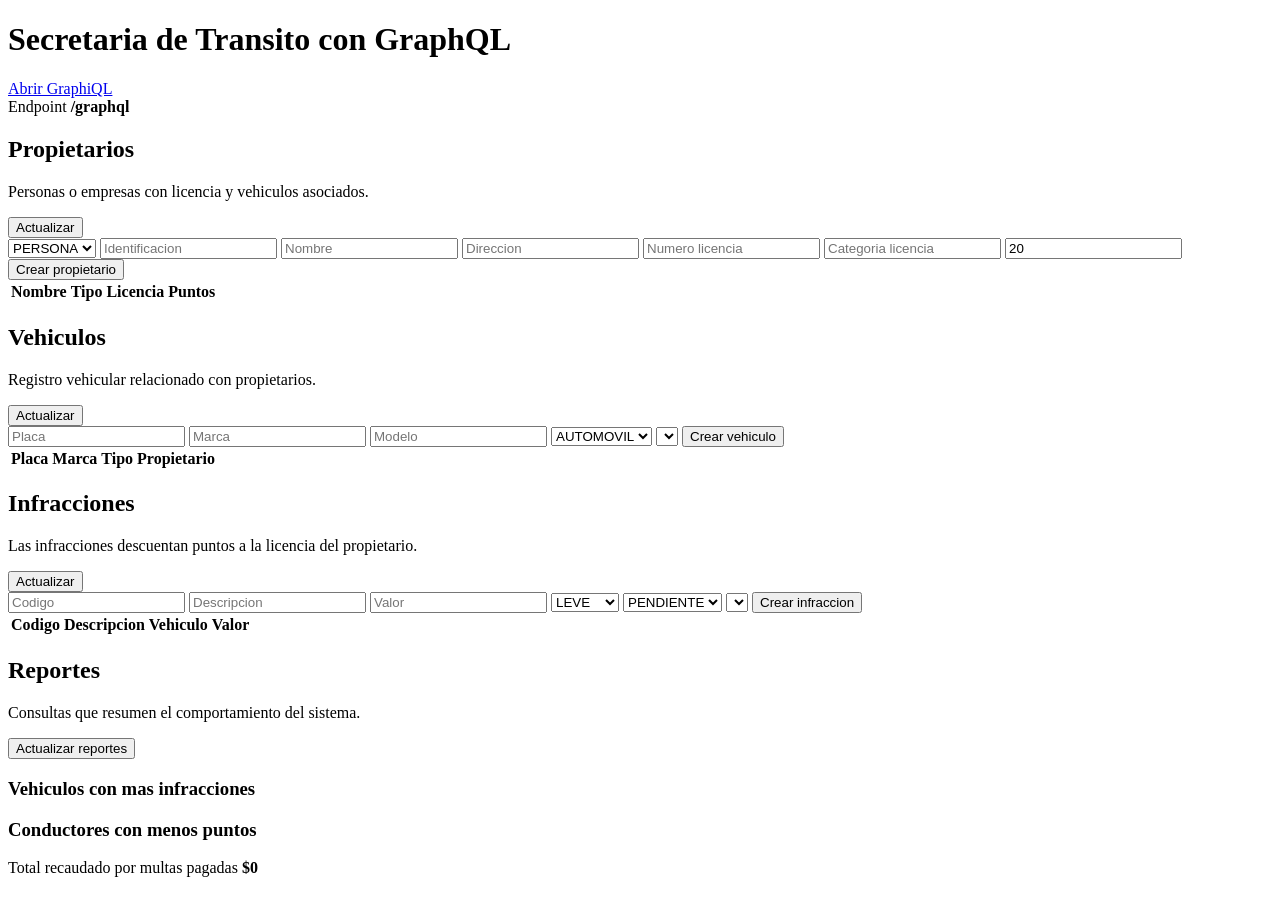
==== Secretaria_de_Transito_GraphQL/src/main/resources/static/index.html @ fb91f610 "Subiendo el Proyecto actualizado a Github" ====
<!doctype html>
<html lang="es">
<head>
    <meta charset="UTF-8">
    <meta name="viewport" content="width=device-width, initial-scale=1.0">
    <title>Secretaria de Transito GraphQL</title>
    <link rel="stylesheet" href="/app.css">
</head>
<body>
<div class="page-shell">
    <header class="hero">
        <div>
            <h1>Secretaria de Transito con GraphQL</h1>
        </div>
        <div class="hero-side">
            <a class="hero-link" href="/graphiql" target="_blank" rel="noreferrer">Abrir GraphiQL</a>
            <div class="hero-stat">
                <span>Endpoint</span>
                <strong>/graphql</strong>
            </div>
        </div>
    </header>

    <section class="metrics" id="metrics"></section>

    <section class="grid-two">
        <article class="card">
            <div class="section-head">
                <div>
                    <h2>Propietarios</h2>
                    <p>Personas o empresas con licencia y vehiculos asociados.</p>
                </div>
                <button type="button" data-refresh="propietarios">Actualizar</button>
            </div>
            <form class="form-grid" id="propietario-form">
                <select name="tipo" required>
                    <option value="PERSONA">PERSONA</option>
                    <option value="EMPRESA">EMPRESA</option>
                </select>
                <input name="identificacion" placeholder="Identificacion" required>
                <input name="nombre" placeholder="Nombre" required>
                <input name="direccion" placeholder="Direccion" required>
                <input name="numeroLicencia" placeholder="Numero licencia" required>
                <input name="categoriaLicencia" placeholder="Categoria licencia" required>
                <input name="puntosBase" type="number" min="0" value="20" required>
                <button type="submit" class="full">Crear propietario</button>
            </form>
            <div class="table-wrap">
                <table>
                    <thead>
                    <tr>
                        <th>Nombre</th>
                        <th>Tipo</th>
                        <th>Licencia</th>
                        <th>Puntos</th>
                        <th></th>
                    </tr>
                    </thead>
                    <tbody id="propietarios-body"></tbody>
                </table>
            </div>
        </article>

        <article class="card">
            <div class="section-head">
                <div>
                    <h2>Vehiculos</h2>
                    <p>Registro vehicular relacionado con propietarios.</p>
                </div>
                <button type="button" data-refresh="vehiculos">Actualizar</button>
            </div>
            <form class="form-grid" id="vehiculo-form">
                <input name="placa" placeholder="Placa" required>
                <input name="marca" placeholder="Marca" required>
                <input name="modelo" placeholder="Modelo" required>
                <select name="tipo" required>
                    <option value="AUTOMOVIL">AUTOMOVIL</option>
                    <option value="MOTO">MOTO</option>
                    <option value="CAMION">CAMION</option>
                </select>
                <select name="propietarioId" id="vehiculo-propietario" required></select>
                <button type="submit" class="full">Crear vehiculo</button>
            </form>
            <div class="table-wrap">
                <table>
                    <thead>
                    <tr>
                        <th>Placa</th>
                        <th>Marca</th>
                        <th>Tipo</th>
                        <th>Propietario</th>
                        <th></th>
                    </tr>
                    </thead>
                    <tbody id="vehiculos-body"></tbody>
                </table>
            </div>
        </article>
    </section>

    <section class="grid-two">
        <article class="card">
            <div class="section-head">
                <div>
                    <h2>Infracciones</h2>
                    <p>Las infracciones descuentan puntos a la licencia del propietario.</p>
                </div>
                <button type="button" data-refresh="infracciones">Actualizar</button>
            </div>
            <form class="form-grid" id="infraccion-form">
                <input name="codigo" placeholder="Codigo" required>
                <input name="descripcion" placeholder="Descripcion" required>
                <input name="valor" type="number" min="0" step="0.01" placeholder="Valor" required>
                <select name="severidad" required>
                    <option value="LEVE">LEVE</option>
                    <option value="MEDIA">MEDIA</option>
                    <option value="GRAVE">GRAVE</option>
                </select>
                <select name="pagada" required>
                    <option value="false">PENDIENTE</option>
                    <option value="true">PAGADA</option>
                </select>
                <select name="vehiculoId" id="infraccion-vehiculo" required></select>
                <button type="submit" class="full">Crear infraccion</button>
            </form>
            <div class="table-wrap">
                <table>
                    <thead>
                    <tr>
                        <th>Codigo</th>
                        <th>Descripcion</th>
                        <th>Vehiculo</th>
                        <th>Valor</th>
                        <th></th>
                    </tr>
                    </thead>
                    <tbody id="infracciones-body"></tbody>
                </table>
            </div>
        </article>
        <article class="card">
            <div class="section-head">
            <div>
                <h2>Reportes</h2>
                <p>Consultas que resumen el comportamiento del sistema.</p>
            </div>
            <button type="button" id="refresh-reportes">Actualizar reportes</button>
        </div>
        <div class="grid-two reports">
            <div>
                <h3>Vehiculos con mas infracciones</h3>
                <ul id="reporte-vehiculos" class="report-list"></ul>
            </div>
            <div>
                <h3>Conductores con menos puntos</h3>
                <ul id="reporte-conductores" class="report-list"></ul>
            </div>
        </div>
        <div class="money-box">
            <span>Total recaudado por multas pagadas</span>
            <strong id="total-recaudado">$0</strong>
        </div>
        </article>
    </section>
</div>

<script src="/app.js"></script>
</body>
</html>
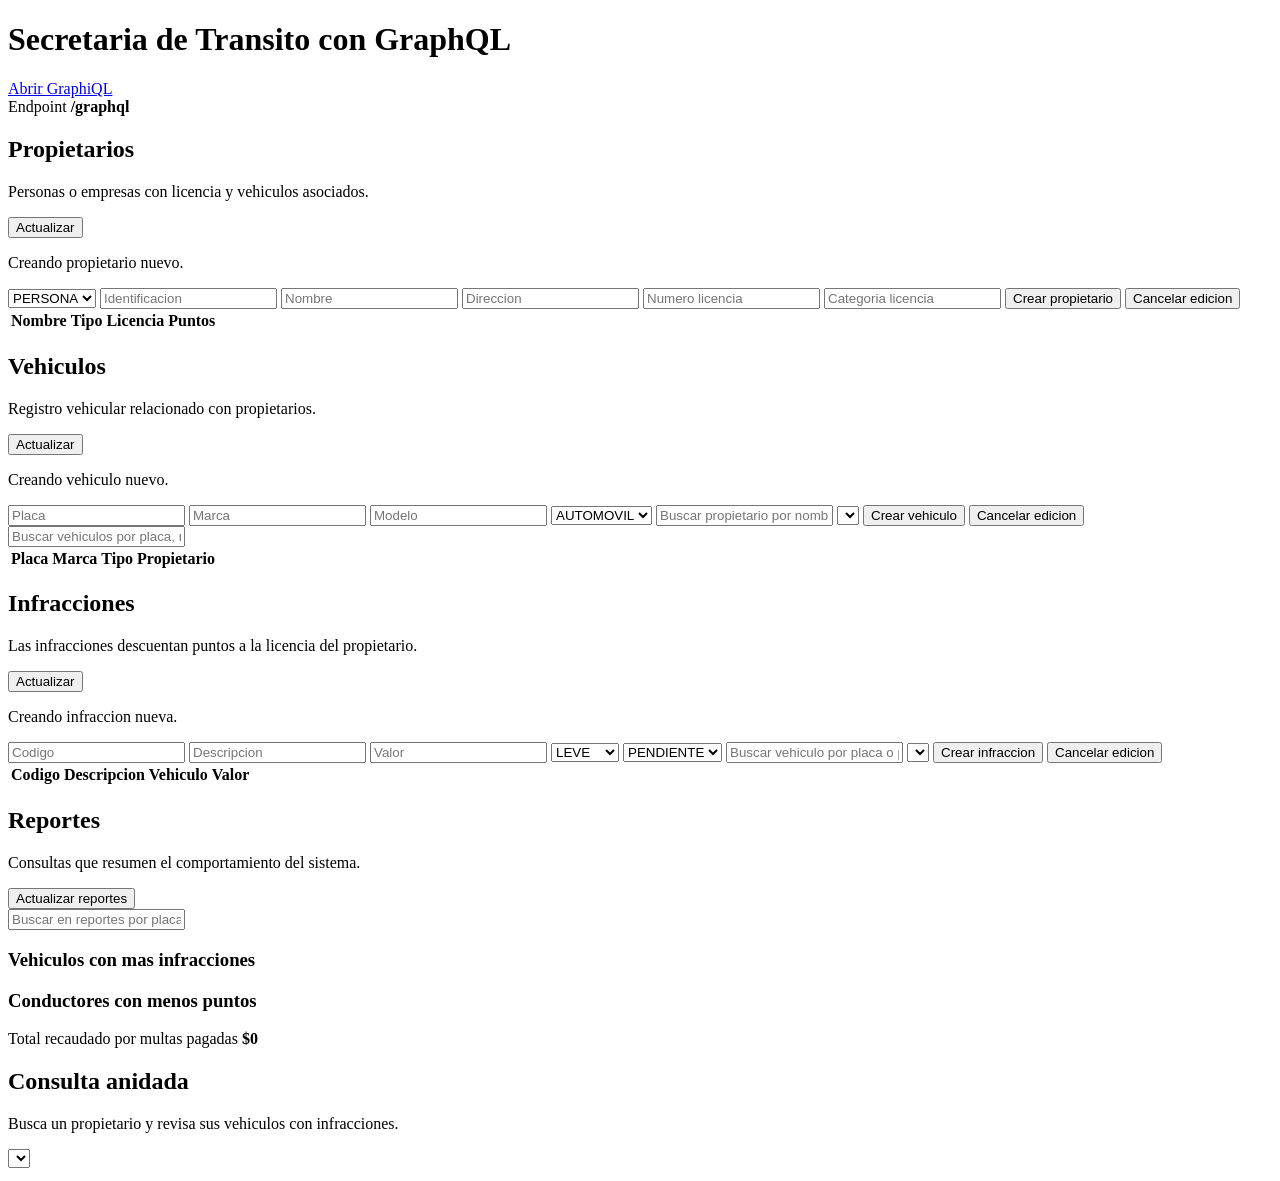
==== commit a689f199: "Actualizaciones de seguridad" ====
--- a/Secretaria_de_Transito_GraphQL/src/main/resources/static/index.html
+++ b/Secretaria_de_Transito_GraphQL/src/main/resources/static/index.html
@@ -33,6 +33,7 @@
                 <button type="button" data-refresh="propietarios">Actualizar</button>
             </div>
             <form class="form-grid" id="propietario-form">
+                <p class="form-note full" id="propietario-mode">Creando propietario nuevo.</p>
                 <select name="tipo" required>
                     <option value="PERSONA">PERSONA</option>
                     <option value="EMPRESA">EMPRESA</option>
@@ -42,8 +43,8 @@
                 <input name="direccion" placeholder="Direccion" required>
                 <input name="numeroLicencia" placeholder="Numero licencia" required>
                 <input name="categoriaLicencia" placeholder="Categoria licencia" required>
-                <input name="puntosBase" type="number" min="0" value="20" required>
-                <button type="submit" class="full">Crear propietario</button>
+                <button type="submit" class="full" id="propietario-submit">Crear propietario</button>
+                <button type="button" class="ghost full hidden" id="cancelar-propietario">Cancelar edicion</button>
             </form>
             <div class="table-wrap">
                 <table>
@@ -70,6 +71,7 @@
                 <button type="button" data-refresh="vehiculos">Actualizar</button>
             </div>
             <form class="form-grid" id="vehiculo-form">
+                <p class="form-note full" id="vehiculo-mode">Creando vehiculo nuevo.</p>
                 <input name="placa" placeholder="Placa" required>
                 <input name="marca" placeholder="Marca" required>
                 <input name="modelo" placeholder="Modelo" required>
@@ -78,9 +80,12 @@
                     <option value="MOTO">MOTO</option>
                     <option value="CAMION">CAMION</option>
                 </select>
-                <select name="propietarioId" id="vehiculo-propietario" required></select>
-                <button type="submit" class="full">Crear vehiculo</button>
+                <input id="busqueda-propietario-vehiculo" placeholder="Buscar propietario por nombre o identificacion">
+                <select name="propietarioIdentificacion" id="vehiculo-propietario" required></select>
+                <button type="submit" class="full" id="vehiculo-submit">Crear vehiculo</button>
+                <button type="button" class="ghost full hidden" id="cancelar-vehiculo">Cancelar edicion</button>
             </form>
+            <input id="busqueda-vehiculos" placeholder="Buscar vehiculos por placa, marca o propietario">
             <div class="table-wrap">
                 <table>
                     <thead>
@@ -108,6 +113,7 @@
                 <button type="button" data-refresh="infracciones">Actualizar</button>
             </div>
             <form class="form-grid" id="infraccion-form">
+                <p class="form-note full" id="infraccion-mode">Creando infraccion nueva.</p>
                 <input name="codigo" placeholder="Codigo" required>
                 <input name="descripcion" placeholder="Descripcion" required>
                 <input name="valor" type="number" min="0" step="0.01" placeholder="Valor" required>
@@ -120,8 +126,10 @@
                     <option value="false">PENDIENTE</option>
                     <option value="true">PAGADA</option>
                 </select>
-                <select name="vehiculoId" id="infraccion-vehiculo" required></select>
-                <button type="submit" class="full">Crear infraccion</button>
+                <input id="busqueda-vehiculo-infraccion" placeholder="Buscar vehiculo por placa o propietario">
+                <select name="vehiculoPlaca" id="infraccion-vehiculo" required></select>
+                <button type="submit" class="full" id="infraccion-submit">Crear infraccion</button>
+                <button type="button" class="ghost full hidden" id="cancelar-infraccion">Cancelar edicion</button>
             </form>
             <div class="table-wrap">
                 <table>
@@ -139,13 +147,14 @@
             </div>
         </article>
         <article class="card">
-            <div class="section-head">
+        <div class="section-head">
             <div>
                 <h2>Reportes</h2>
                 <p>Consultas que resumen el comportamiento del sistema.</p>
             </div>
             <button type="button" id="refresh-reportes">Actualizar reportes</button>
         </div>
+        <input id="busqueda-reportes" placeholder="Buscar en reportes por placa, propietario o identificacion">
         <div class="grid-two reports">
             <div>
                 <h3>Vehiculos con mas infracciones</h3>
@@ -162,6 +171,19 @@
         </div>
         </article>
     </section>
+
+    <section class="card">
+        <div class="section-head">
+            <div>
+                <h2>Consulta anidada</h2>
+                <p>Busca un propietario y revisa sus vehiculos con infracciones.</p>
+            </div>
+        </div>
+        <div class="form-grid">
+            <select id="detalle-propietario"></select>
+            <pre id="nested-result"></pre>
+        </div>
+    </section>
 </div>
 
 <script src="/app.js"></script>
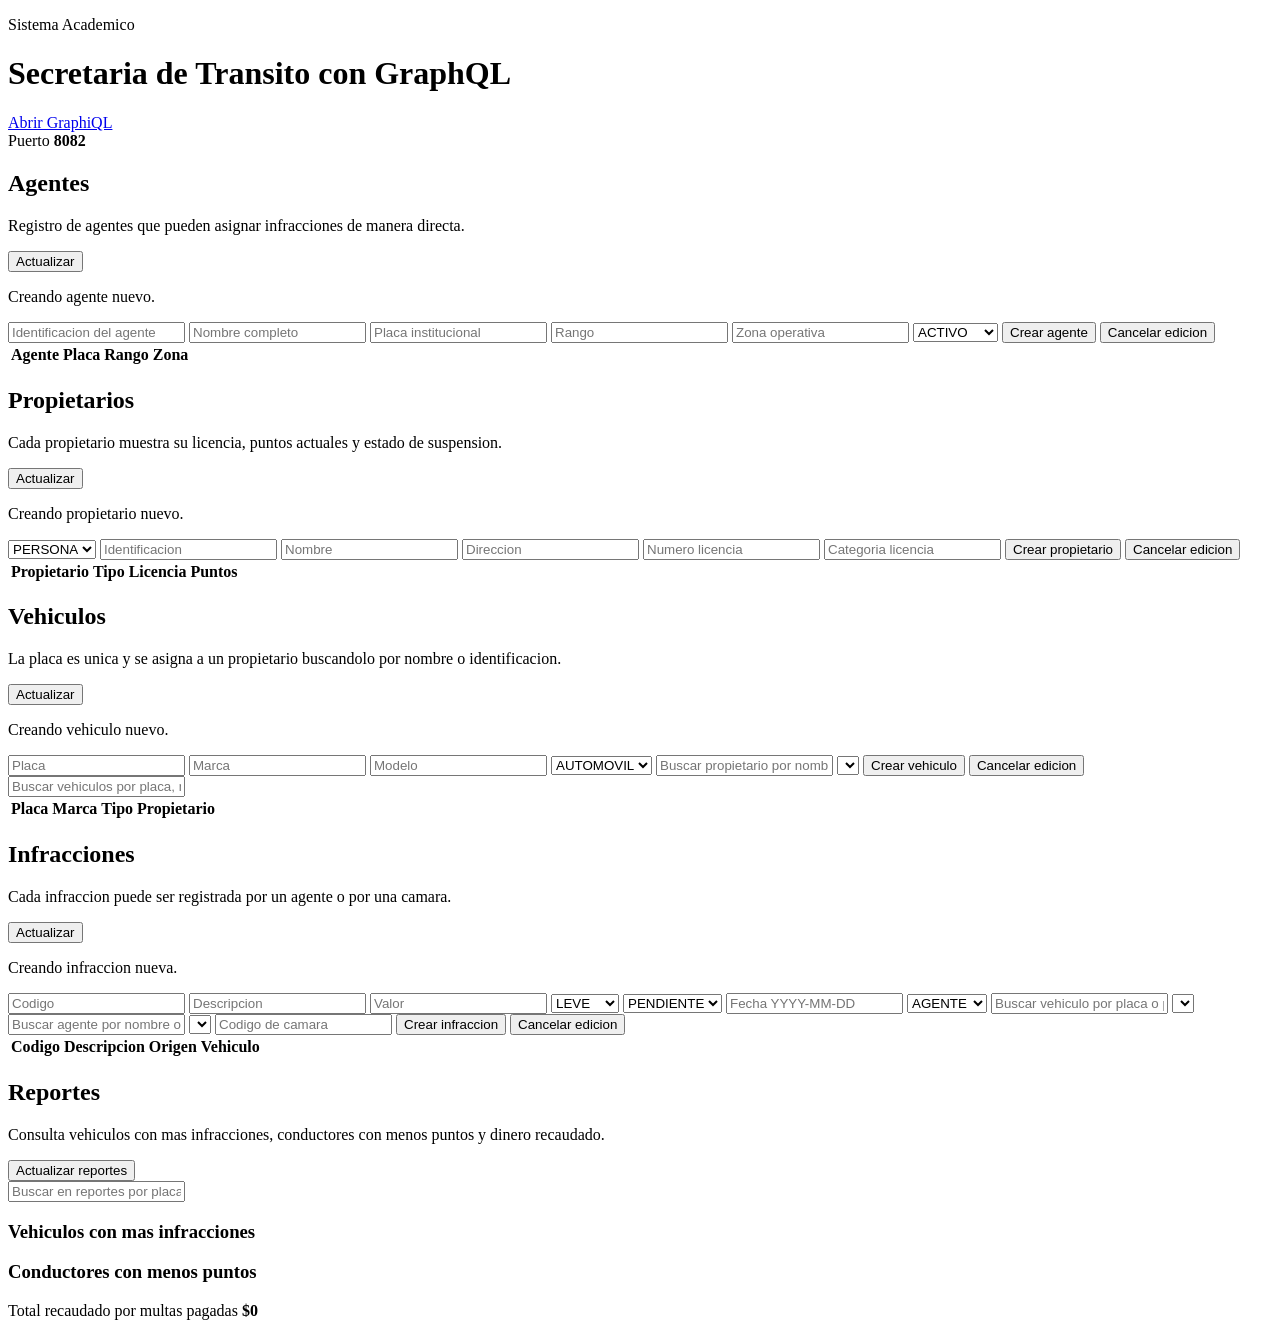
==== commit 225b46a4: "Cambio visual" ====
--- a/Secretaria_de_Transito_GraphQL/src/main/resources/static/index.html
+++ b/Secretaria_de_Transito_GraphQL/src/main/resources/static/index.html
@@ -10,25 +10,65 @@
 <div class="page-shell">
     <header class="hero">
         <div>
+            <p class="eyebrow">Sistema Academico</p>
             <h1>Secretaria de Transito con GraphQL</h1>
-        </div>
+            </div>
         <div class="hero-side">
             <a class="hero-link" href="/graphiql" target="_blank" rel="noreferrer">Abrir GraphiQL</a>
             <div class="hero-stat">
-                <span>Endpoint</span>
-                <strong>/graphql</strong>
+                <span>Puerto</span>
+                <strong>8082</strong>
             </div>
         </div>
     </header>
 
     <section class="metrics" id="metrics"></section>
 
-    <section class="grid-two">
+    <section class="card">
+        <article class="card">
+            <div class="section-head">
+                <div>
+                    <h2>Agentes</h2>
+                    <p>Registro de agentes que pueden asignar infracciones de manera directa.</p>
+                </div>
+                <button type="button" data-refresh="agentes">Actualizar</button>
+            </div>
+            <form class="form-grid" id="agente-form">
+                <p class="form-note full" id="agente-mode">Creando agente nuevo.</p>
+                <input name="identificacion" placeholder="Identificacion del agente" required>
+                <input name="nombre" placeholder="Nombre completo" required>
+                <input name="placaInstitucional" placeholder="Placa institucional" required>
+                <input name="rango" placeholder="Rango" required>
+                <input name="zonaOperativa" placeholder="Zona operativa" required>
+                <select name="activo" required>
+                    <option value="true">ACTIVO</option>
+                    <option value="false">INACTIVO</option>
+                </select>
+                <button type="submit" class="full" id="agente-submit">Crear agente</button>
+                <button type="button" class="ghost full hidden" id="cancelar-agente">Cancelar edicion</button>
+            </form>
+            <div class="table-wrap">
+                <table>
+                    <thead>
+                    <tr>
+                        <th>Agente</th>
+                        <th>Placa</th>
+                        <th>Rango</th>
+                        <th>Zona</th>
+                        <th></th>
+                    </tr>
+                    </thead>
+                    <tbody id="agentes-body"></tbody>
+                </table>
+            </div>
+        </article>
+    </section>
+    <section class="card">
         <article class="card">
             <div class="section-head">
                 <div>
                     <h2>Propietarios</h2>
-                    <p>Personas o empresas con licencia y vehiculos asociados.</p>
+                    <p>Cada propietario muestra su licencia, puntos actuales y estado de suspension.</p>
                 </div>
                 <button type="button" data-refresh="propietarios">Actualizar</button>
             </div>
@@ -50,7 +90,7 @@
                 <table>
                     <thead>
                     <tr>
-                        <th>Nombre</th>
+                        <th>Propietario</th>
                         <th>Tipo</th>
                         <th>Licencia</th>
                         <th>Puntos</th>
@@ -61,12 +101,14 @@
                 </table>
             </div>
         </article>
-
+    </section>
+
+    <section class="card">
         <article class="card">
             <div class="section-head">
                 <div>
                     <h2>Vehiculos</h2>
-                    <p>Registro vehicular relacionado con propietarios.</p>
+                    <p>La placa es unica y se asigna a un propietario buscandolo por nombre o identificacion.</p>
                 </div>
                 <button type="button" data-refresh="vehiculos">Actualizar</button>
             </div>
@@ -102,13 +144,12 @@
             </div>
         </article>
     </section>
-
-    <section class="grid-two">
+    <section class="card">
         <article class="card">
             <div class="section-head">
                 <div>
                     <h2>Infracciones</h2>
-                    <p>Las infracciones descuentan puntos a la licencia del propietario.</p>
+                    <p>Cada infraccion puede ser registrada por un agente o por una camara.</p>
                 </div>
                 <button type="button" data-refresh="infracciones">Actualizar</button>
             </div>
@@ -126,8 +167,16 @@
                     <option value="false">PENDIENTE</option>
                     <option value="true">PAGADA</option>
                 </select>
+                <input name="fechaRegistro" placeholder="Fecha YYYY-MM-DD" required>
+                <select name="origenRegistro" id="infraccion-origen" required>
+                    <option value="AGENTE">AGENTE</option>
+                    <option value="CAMARA">CAMARA</option>
+                </select>
                 <input id="busqueda-vehiculo-infraccion" placeholder="Buscar vehiculo por placa o propietario">
                 <select name="vehiculoPlaca" id="infraccion-vehiculo" required></select>
+                <input id="busqueda-agente-infraccion" placeholder="Buscar agente por nombre o identificacion">
+                <select name="agenteIdentificacion" id="infraccion-agente"></select>
+                <input name="camaraCodigo" id="infraccion-camara" placeholder="Codigo de camara">
                 <button type="submit" class="full" id="infraccion-submit">Crear infraccion</button>
                 <button type="button" class="ghost full hidden" id="cancelar-infraccion">Cancelar edicion</button>
             </form>
@@ -137,8 +186,8 @@
                     <tr>
                         <th>Codigo</th>
                         <th>Descripcion</th>
+                        <th>Origen</th>
                         <th>Vehiculo</th>
-                        <th>Valor</th>
                         <th></th>
                     </tr>
                     </thead>
@@ -146,43 +195,32 @@
                 </table>
             </div>
         </article>
-        <article class="card">
-        <div class="section-head">
-            <div>
-                <h2>Reportes</h2>
-                <p>Consultas que resumen el comportamiento del sistema.</p>
-            </div>
-            <button type="button" id="refresh-reportes">Actualizar reportes</button>
-        </div>
-        <input id="busqueda-reportes" placeholder="Buscar en reportes por placa, propietario o identificacion">
-        <div class="grid-two reports">
-            <div>
-                <h3>Vehiculos con mas infracciones</h3>
-                <ul id="reporte-vehiculos" class="report-list"></ul>
-            </div>
-            <div>
-                <h3>Conductores con menos puntos</h3>
-                <ul id="reporte-conductores" class="report-list"></ul>
-            </div>
-        </div>
-        <div class="money-box">
-            <span>Total recaudado por multas pagadas</span>
-            <strong id="total-recaudado">$0</strong>
-        </div>
-        </article>
-    </section>
-
-    <section class="card">
-        <div class="section-head">
-            <div>
-                <h2>Consulta anidada</h2>
-                <p>Busca un propietario y revisa sus vehiculos con infracciones.</p>
-            </div>
-        </div>
-        <div class="form-grid">
-            <select id="detalle-propietario"></select>
-            <pre id="nested-result"></pre>
-        </div>
+    </section>
+    <section class="card">
+        <article class="card">
+            <div class="section-head">
+                <div>
+                    <h2>Reportes</h2>
+                    <p>Consulta vehiculos con mas infracciones, conductores con menos puntos y dinero recaudado.</p>
+                </div>
+                <button type="button" id="refresh-reportes">Actualizar reportes</button>
+            </div>
+            <input id="busqueda-reportes" placeholder="Buscar en reportes por placa, propietario o identificacion">
+            <div class="grid-two reports">
+                <div>
+                    <h3>Vehiculos con mas infracciones</h3>
+                    <ul id="reporte-vehiculos" class="report-list"></ul>
+                </div>
+                <div>
+                    <h3>Conductores con menos puntos</h3>
+                    <ul id="reporte-conductores" class="report-list"></ul>
+                </div>
+            </div>
+            <div class="money-box">
+                <span>Total recaudado por multas pagadas</span>
+                <strong id="total-recaudado">$0</strong>
+            </div>
+        </article>
     </section>
 </div>
 
